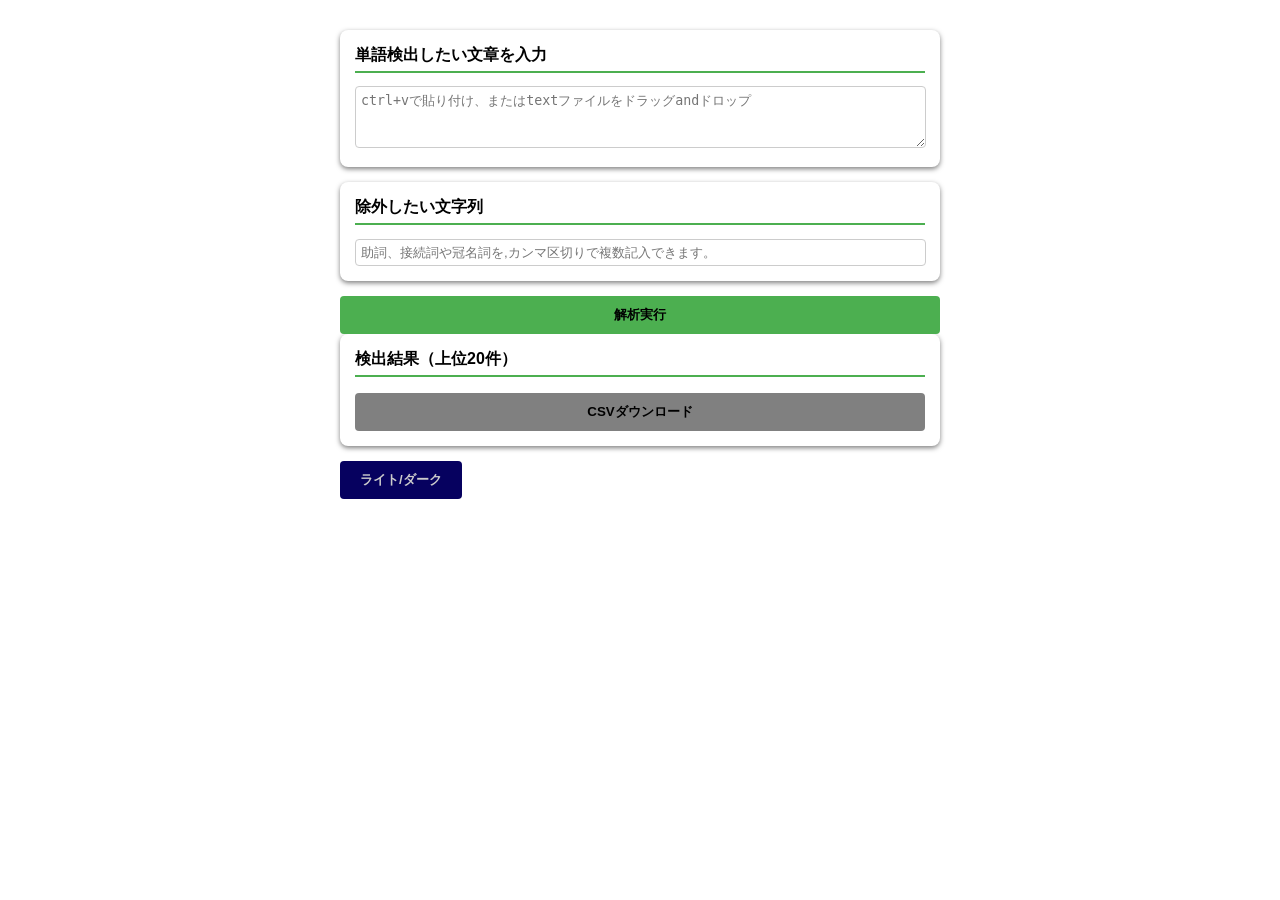
==== testSort.html @ b5066155 "3回目" ====
<!DOCTYPE html>
<html lang="ja">

<head>
  <meta charset="UTF-8">
  <title>文字列頻出単語検出</title>
  <style>
    :root {
      color-scheme: light dark;
      --bg-color: #ffffff;
      --text-color: #000000;
      --main-color: #4CAF50;
    }

    /*@media (prefers-color-scheme: dark) {
      :root {
        --border-color: var(--border-color-dark);
        --bg-color: light-dark(#ffffff, #1e1e1e);
        --main-color: light-dark(#4CAF50, #255226);
        --text-color: light-dark(#000000, #ccc);
      }
    }*/

    .dark-theme {
      --bg-color: #1e1e1e;
      --text-color: #ccc;
      --main-color: #255226;
      transition: .5s;
    }

    body {
      font-family: sans-serif;
      max-width: 600px;
      margin: 20px auto;
      padding: 10px;
      background: var(--bg-color);
      color: var(--text-color);
      transition: background .5s, color .5s;
    }

    .section {
      padding: 15px;
      border-radius: 8px;
      margin-bottom: 15px;
      /*background: var(--bg-color);*/
      box-shadow: 0 2px 5px rgba(0, 0, 0, 0.5);
    }

    h2 {
      margin-top: 0;
      font-size: 16px;
      border-bottom: 2px solid var(--main-color);
      padding-bottom: 5px;
    }

    textarea {
      background-color: var(--bg-color);
      width: 98%;
      height: 50px;
      padding: 5px;
      color: var(--text-color);
      border: 1px solid #ccc;
      border-radius: 4px;
      transition: .5s;
    }

    input[type="text"] {
      width: 98%;
      padding: 5px;
      background-color: var(--bg-color);
      color: var(--text-color);
      border: 1px solid #ccc;
      border-radius: 4px;
      transition: .5s;
    }

    button {
      background: var(--main-color);
      color: var(--text-color);
      border: none;
      padding: 10px 20px;
      border-radius: 4px;
      cursor: pointer;
      width: 100%;
      font-weight: bold;
    }

    button:hover {
      background: #1a3b1c;
    }

    #btn {
      background: #06015f;
      color: #ccc;
      border: none;
      padding: 10px 20px;
      border-radius: 4px;
      cursor: pointer;
      width: auto;
      font-weight: bold;
    }

    #btn:hover {
      background: #050038;
    }

    #download-btn:disabled {
      background: gray;
      color: var(--text-color);
    }

    #loading {
      animation: blink 1s linear infinite;
      color: var(--text-color);
      transition: color 1s;

    }

    /*.blink {
      animation: blink 1s linear infinite;
      color: var(--text-color);
      
    }*/

    @keyframes blink {
      0% {
        opacity: 1;
      }

      50% {
        opacity: 0;
      }

      100% {
        opacity: 1;
      }
    }
  </style>
</head>

<body>

  <div class="section">
    <h2>単語検出したい文章を入力</h2>
    <textarea id="input" placeholder="ctrl+vで貼り付け、またはtextファイルをドラッグandドロップ"></textarea>
  </div>
  <div class="section">
    <h2>除外したい文字列</h2>
    <input id="exclude" type="text" placeholder="助詞、接続詞や冠名詞を,カンマ区切りで複数記入できます。">
  </div>
  <button onclick="analyze()">解析実行</button>
  </div>
  <div class="section">
    <h2>検出結果（上位20件）</h2>

    <div id="loading"></div>
    <ul id="result"></ul>
    <button id="download-btn">CSVダウンロード</button>
  </div>

  <button id="btn">ライト/ダーク</button>

  <script>
    const loading = document.getElementById('loading');

    let isDark = window.matchMedia('(prefers-color-scheme: dark)').matches;
    // 初期反映
    if (isDark) {
      document.body.classList.add('dark-theme');
    }
    const btn = document.querySelector('#btn');

    btn.addEventListener('click', () => {
      isDark = !isDark;
      document.body.classList.toggle('dark-theme', isDark);
      btn.textContent = isDark ? "ライトモード" : "ダークモード";
      //テキストでモード変更
      //if (btn.textContent === 'ダークモード') {
      //  btn.textContent = 'ライトモード';
      //} else {
      //  btn.textContent = 'ダークモード';
      //}
    });

    //const text = document.getElementById("input").value;

    //Dropイベントでファイルを受け取る、再読み込みを防ぐ
    const text = document.getElementById('input');
    // デフォルト動作を無効化
    document.addEventListener('dragover', e => e.preventDefault());
    //text.addEventListener('dragover', () => {
    //  text.style.backgroundColor = '#ccc';
    //  text.style.color = '#000000';
    //});

    // ドラッグがエリアから外れた時
    //text.addEventListener('dragleave', () => {
    //  text.style.backgroundColor = '';
    //  text.style.color = '';
    //});

    // ドロップ時の処理
    document.addEventListener('drop', e => e.preventDefault());
    text.addEventListener('drop', (e) => {
      e.preventDefault(); // ブラウザがファイルを開くのを防ぐ

      // ファイル情報の取得
      const files = e.dataTransfer.files;

      if (files.length > 0) {
        const file = files[0];

        // ファイルの形式チェック（textファイルのみ）
        if (file.type.indexOf('text') !== -1 || file.name.endsWith('.txt')) {
          const reader = new FileReader();

          // ファイル読み込みが完了した時の処理
          reader.onload = (event) => {
            // テキストエリアに内容を挿入
            text.value = event.target.result;
          };

          // ファイルをテキストとして読み込む
          reader.readAsText(file);
        } else {
          alert('テキストファイルをドロップしてください。');
        }
      }
      console.log(text);
    });

    let latestCounts = {};

    const downloadBtn = document.getElementById('download-btn');
    downloadBtn.disabled = true;

    function analyze() {
      const MAX_WORDS = 10000;

      const exclude = document.getElementById("exclude").value
        .split(",")
        .map(w => w.trim().toLowerCase());
      //余白を取って小文字にあわせて比較

      //入力バリデーション
      if (!text.value.trim()) {
        alert("入力してください");
        return;
      }
      //クレンジング、正規表現で数字、記号をunicode指定
      const cleaned = text.value.replace(/[^\p{L}\p{N}]+/gu, " ");
      //単語ごとに分割、上限を1万件まで、メモリ節約
      const words = cleaned.split(" ").slice(0, MAX_WORDS);
      //除外とカウント
      const result = document.getElementById('result');
      loading.textContent = "処理中...";
      //loading.classList.add('blink');
      result.innerHTML = "";
      setTimeout(() => {
        const counts = {};
        //1文字以上の単語を小文字統一で除外ワードと比較
        words.forEach(w => {
          const t = w.toLowerCase();
          if (w.length <= 1) return;
          if (exclude.includes(t)) return;
          //undefaind回避

          counts[t] = (counts[t] || 0) + 1;
        });
        //昇順でソート20件までメソッドチェーンで一括処理、テンプレートリテラルで見やすく少なく記述、conTextでXSS対策
        const fragment = document.createDocumentFragment();
        Object.entries(counts)
          .sort((a, b) => b[1] - a[1])
          .slice(0, 20)
          .forEach(([word, count]) => {
            const li = document.createElement("li");
            li.textContent = `${word} : ${count}`;
            fragment.appendChild(li);
          });
        //表示、fragmentを使ってDOMの描画回数を1回に
        result.appendChild(fragment);
        //単語が空の時
        if (Object.keys(counts).length === 0) {
          result.innerHTML = "単語が見つかりませんでした";
          downloadBtn.disabled = true;
          return;
        }
        //CSVダウンロード用
        downloadBtn.disabled = false;
        latestCounts = counts;
        //console.log(latestCounts);

        loading.textContent = "";
        //loading.classList.remove('blink');
      }, 500);
    };
    //CSVダウンロード部分
    document.getElementById('download-btn').addEventListener('click', () => {
      const rows = Object.entries(latestCounts)
        .sort((a, b) => b[1] - a[1])
        .slice(0, 20);
      //ヘッダー
      let csvOutput = "word,count\n";
      csvOutput += rows
        .map(([word, count]) => `"${word}",${count}`)
        .join("\n");

      //データ互換性
      const bom = new Uint8Array([0xEF, 0xBB, 0xBF]);
      const blob = new Blob([bom, csvOutput], { type: 'text/csv' });
      //ダウンロード
      const url = URL.createObjectURL(blob);
      const a = document.createElement('a');
      a.href = url;
      a.download = 'data.csv';
      a.click();
      //メモリ開放
      URL.revokeObjectURL(url);
    });
  </script>
</body>

</html>
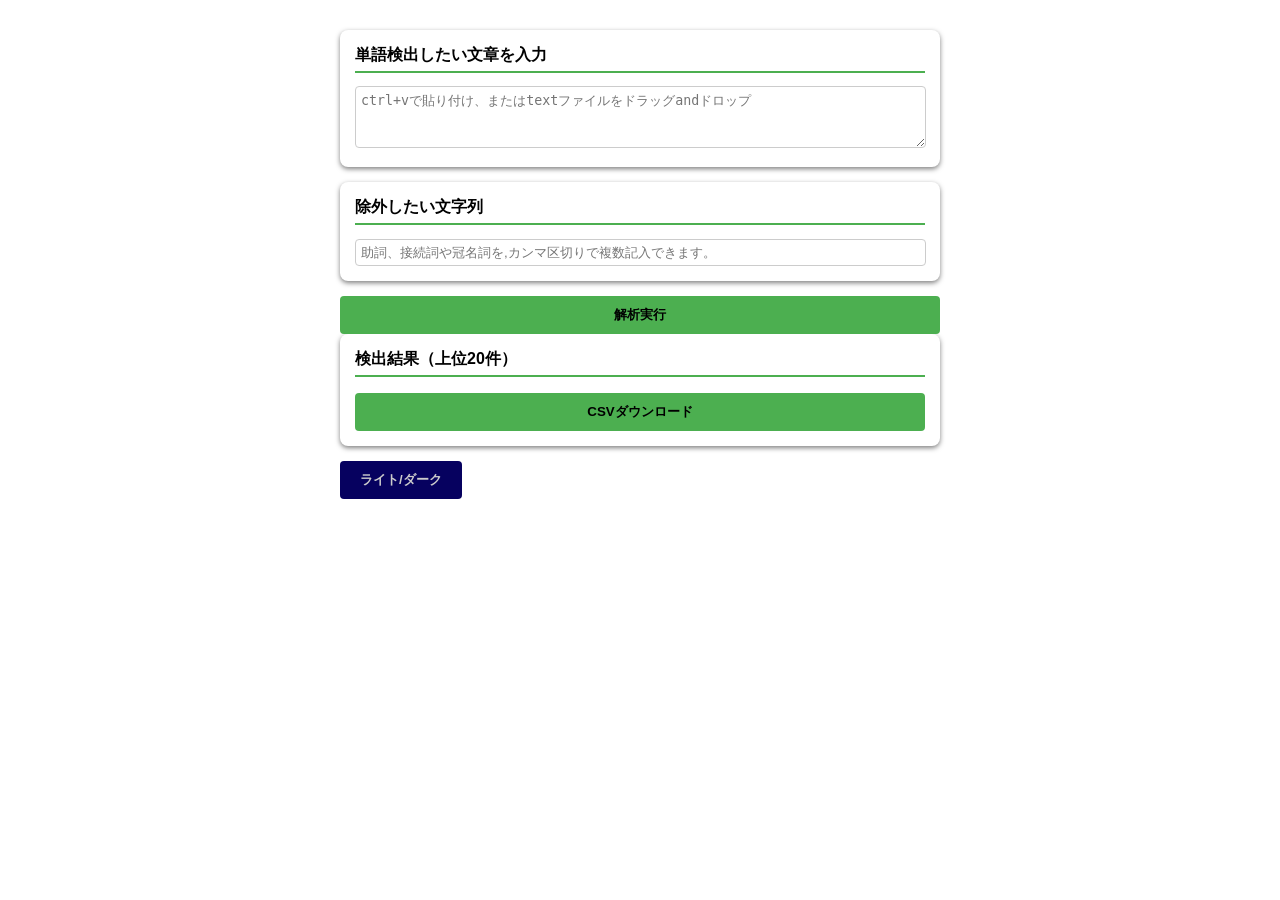
==== commit 56149795: "HTMLとCSSの改善、ファイルドロップ機能の強化、テキストファイルの検証を追加" ====
--- a/testSort.html
+++ b/testSort.html
@@ -3,6 +3,8 @@
 
 <head>
   <meta charset="UTF-8">
+  <meta http-equiv="Content-Security-Policy"
+    content="default-src 'self'; script-src 'self'; style-src 'self' 'unsafe-inline'">
   <title>文字列頻出単語検出</title>
   <style>
     :root {
@@ -35,14 +37,13 @@
       padding: 10px;
       background: var(--bg-color);
       color: var(--text-color);
-      transition: background .5s, color .5s;
+      transition: background-color .5s, color .5s;
     }
 
     .section {
       padding: 15px;
       border-radius: 8px;
       margin-bottom: 15px;
-      /*background: var(--bg-color);*/
       box-shadow: 0 2px 5px rgba(0, 0, 0, 0.5);
     }
 
@@ -104,23 +105,28 @@
       background: #050038;
     }
 
+    .dragover {
+      background-color: #ccc;
+      color: var(--text-color);
+    }
+
     #download-btn:disabled {
       background: gray;
       color: var(--text-color);
     }
 
-    #loading {
+    /*#loading {
       animation: blink 1s linear infinite;
       color: var(--text-color);
       transition: color 1s;
 
-    }
-
-    /*.blink {
+    }*/
+
+    .blink {
       animation: blink 1s linear infinite;
       color: var(--text-color);
-      
-    }*/
+      transition: color 1s;
+    }
 
     @keyframes blink {
       0% {
@@ -174,59 +180,58 @@
       isDark = !isDark;
       document.body.classList.toggle('dark-theme', isDark);
       btn.textContent = isDark ? "ライトモード" : "ダークモード";
-      //テキストでモード変更
-      //if (btn.textContent === 'ダークモード') {
-      //  btn.textContent = 'ライトモード';
-      //} else {
-      //  btn.textContent = 'ダークモード';
-      //}
-    });
-
-    //const text = document.getElementById("input").value;
+    });
 
     //Dropイベントでファイルを受け取る、再読み込みを防ぐ
     const text = document.getElementById('input');
     // デフォルト動作を無効化
     document.addEventListener('dragover', e => e.preventDefault());
-    //text.addEventListener('dragover', () => {
-    //  text.style.backgroundColor = '#ccc';
-    //  text.style.color = '#000000';
-    //});
+    text.addEventListener('dragover', () => {
+      text.classList.add('dragover');
+    });
 
     // ドラッグがエリアから外れた時
-    //text.addEventListener('dragleave', () => {
-    //  text.style.backgroundColor = '';
-    //  text.style.color = '';
-    //});
+    text.addEventListener('dragleave', () => {
+      text.classList.remove('dragover');
+    });
 
     // ドロップ時の処理
     document.addEventListener('drop', e => e.preventDefault());
     text.addEventListener('drop', (e) => {
       e.preventDefault(); // ブラウザがファイルを開くのを防ぐ
+      text.classList.remove('dragover');
 
       // ファイル情報の取得
       const files = e.dataTransfer.files;
-
       if (files.length > 0) {
         const file = files[0];
-
-        // ファイルの形式チェック（textファイルのみ）
-        if (file.type.indexOf('text') !== -1 || file.name.endsWith('.txt')) {
-          const reader = new FileReader();
-
-          // ファイル読み込みが完了した時の処理
-          reader.onload = (event) => {
-            // テキストエリアに内容を挿入
-            text.value = event.target.result;
-          };
-
-          // ファイルをテキストとして読み込む
-          reader.readAsText(file);
-        } else {
-          alert('テキストファイルをドロップしてください。');
-        }
-      }
-      console.log(text);
+      }
+      if (file.size > 1_000_000) {
+        alert("ファイルが大きすぎます");
+        return;
+      }
+      // ファイルの形式チェック（textファイルのみ）
+      const isTxtExt = file.name.toLowerCase().endsWith('.txt');
+      const isTextMime = file.type === '' || file.type === 'text/plain';
+      if (!isTxtExt || !isTextMime) {
+        alert("txtのみ対応しています");
+        return;
+      }
+      if (file.type.indexOf('text') !== -1 || file.name.endsWith('.txt')) {
+        const reader = new FileReader();
+
+        // ファイル読み込みが完了した時の処理
+        reader.onload = (event) => {
+          // テキストエリアに内容を挿入
+          text.value = event.target.result;
+        };
+
+        // ファイルをテキストとして読み込む
+        reader.readAsText(file);
+      } else {
+        alert('テキストファイルをドロップしてください。');
+      }
+      //console.log(text);
     });
 
     let latestCounts = {};
@@ -253,8 +258,9 @@
       const words = cleaned.split(" ").slice(0, MAX_WORDS);
       //除外とカウント
       const result = document.getElementById('result');
+
       loading.textContent = "処理中...";
-      //loading.classList.add('blink');
+      loading.classList.add('blink');
       result.innerHTML = "";
       setTimeout(() => {
         const counts = {};
@@ -285,13 +291,13 @@
           downloadBtn.disabled = true;
           return;
         }
+        downloadBtn.disabled = false;
         //CSVダウンロード用
-        downloadBtn.disabled = false;
         latestCounts = counts;
         //console.log(latestCounts);
 
         loading.textContent = "";
-        //loading.classList.remove('blink');
+        loading.classList.remove('blink');
       }, 500);
     };
     //CSVダウンロード部分
@@ -300,10 +306,14 @@
         .sort((a, b) => b[1] - a[1])
         .slice(0, 20);
       //ヘッダー
+
+      //出力データCSVインジェクション対策
       let csvOutput = "word,count\n";
       csvOutput += rows
-        .map(([word, count]) => `"${word}",${count}`)
-        .join("\n");
+        .map(([word, count]) => {
+          const safeWord = word.replace(/^[=+\-@]/, "'$&");
+          return `"${safeWord}",${count}`.join("\n");
+        });
 
       //データ互換性
       const bom = new Uint8Array([0xEF, 0xBB, 0xBF]);
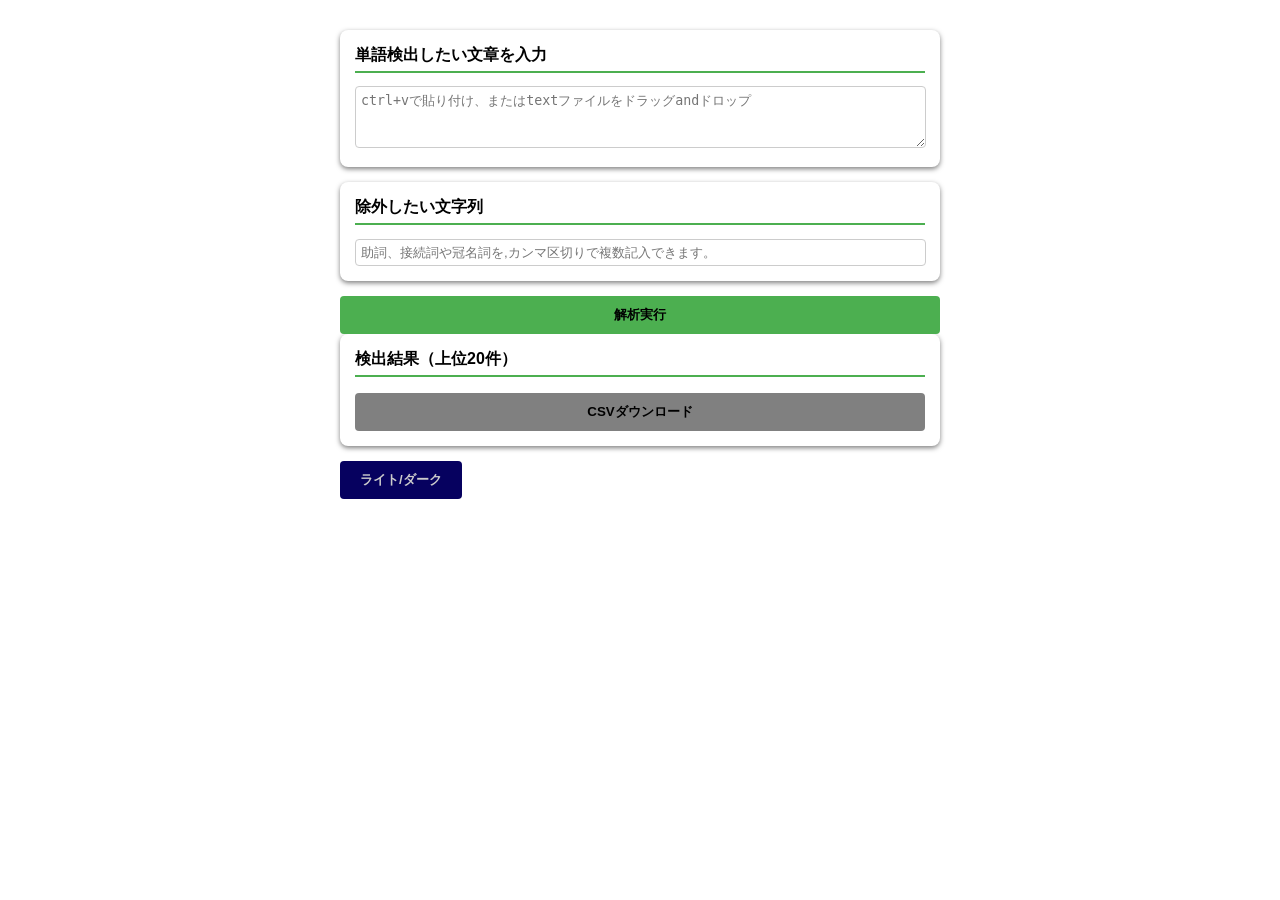
==== commit 3b35c54c: "4回目" ====
--- a/testSort.html
+++ b/testSort.html
@@ -3,8 +3,7 @@
 
 <head>
   <meta charset="UTF-8">
-  <meta http-equiv="Content-Security-Policy"
-    content="default-src 'self'; script-src 'self'; style-src 'self' 'unsafe-inline'">
+
   <title>文字列頻出単語検出</title>
   <style>
     :root {
@@ -305,15 +304,23 @@
       const rows = Object.entries(latestCounts)
         .sort((a, b) => b[1] - a[1])
         .slice(0, 20);
+
+      //出力データExcel数式対策
+      const safeRows = rows
+        .map(([word, count]) => {
+          //演算子除去
+          const safeWord = word.replace(/^[=+\-@]/, "'$&");
+          return [safeWord, count];
+        })
+        .filter(([safeWord]) => safeWord.trim() !== "");
+
       //ヘッダー
-
-      //出力データCSVインジェクション対策
       let csvOutput = "word,count\n";
-      csvOutput += rows
-        .map(([word, count]) => {
-          const safeWord = word.replace(/^[=+\-@]/, "'$&");
-          return `"${safeWord}",${count}`.join("\n");
-        });
+
+      csvOutput += safeRows
+        .map(([safeword, count]) => {
+          return `"${safeword}",${count}`;
+        }).join("\n");
 
       //データ互換性
       const bom = new Uint8Array([0xEF, 0xBB, 0xBF]);
